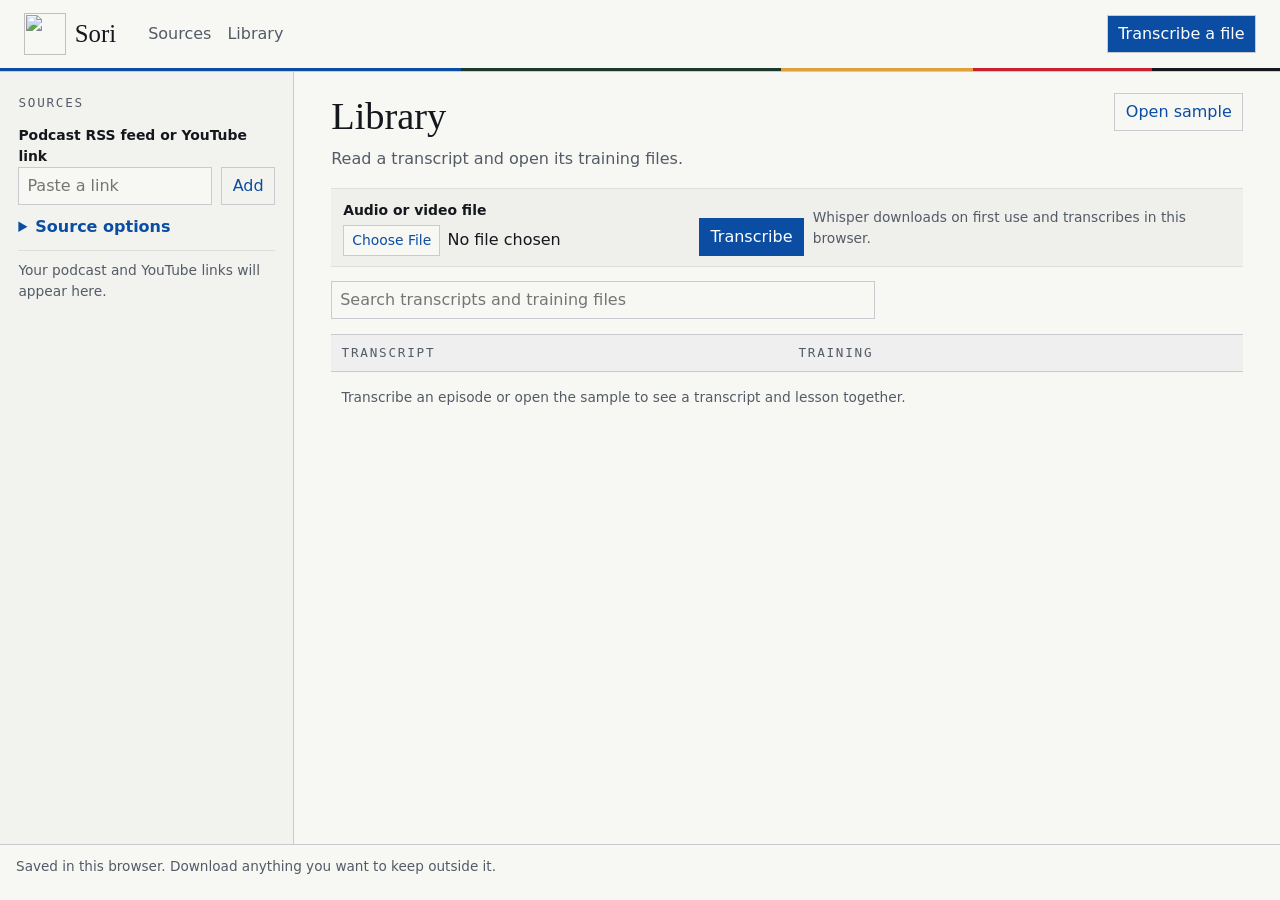
==== browser/index.html @ 1d31ccb1 "Build Sori for the browser and bundle the desktop beta" ====
<!doctype html>
<html lang="en">
<head>
  <meta charset="utf-8">
  <meta name="viewport" content="width=device-width, initial-scale=1">
  <meta name="referrer" content="no-referrer">
  <meta name="description" content="Transcribe audio in your browser and keep your transcripts and slides together.">
  <title>Sori</title>
  <link rel="icon" href="./design/rosette-baek.png" type="image/png">
  <link rel="stylesheet" href="./sori.css">
  <script type="module" src="./app.js"></script>
</head>
<body>
  <header class="masthead">
    <div class="masthead-inner">
      <a class="wordmark" href="./"><img src="./design/rosette-baek.png" alt="">Sori</a>
      <nav aria-label="Workspace">
        <a href="#sources-panel">Sources</a>
        <a href="#library">Library</a>
      </nav>
      <a class="header-action" href="#audio-file">Transcribe a file</a>
    </div>
  </header>
  <main class="workspace">
      <aside class="rail" id="sources-panel" aria-labelledby="sources-title">
        <h2 id="sources-title" class="eyebrow">Sources</h2>
        <form id="source-form">
          <label for="source-url">Podcast RSS feed or YouTube link</label>
          <div class="input-row">
            <input id="source-url" type="text" inputmode="url" placeholder="Paste a link" required>
            <button type="submit">Add</button>
          </div>
        </form>
        <details class="source-help">
          <summary>Source options</summary>
          <p class="small">YouTube links open the original. Use a podcast feed or an audio file to transcribe.</p>
          <label for="feed-file">Import a saved RSS or Atom file</label>
          <input id="feed-file" type="file" accept=".rss,.atom,.xml,application/rss+xml,application/atom+xml,application/xml,text/xml">
        </details>
        <div id="sources"></div>
      </aside>
    <div class="main-pane">
      <section class="library" id="library" aria-labelledby="library-title">
        <div class="library-head">
          <div>
            <h1 id="library-title">Library</h1>
            <p>Read a transcript and open its training files.</p>
          </div>
          <button id="sample" type="button" aria-label="Try a sample transcript">Open sample</button>
        </div>
        <div class="file-bar">
          <div>
            <label for="audio-file">Audio or video file</label>
            <input id="audio-file" type="file" accept="audio/*,video/*,.mp3,.m4a,.wav,.mp4,.ogg,.webm,.flac">
          </div>
          <button id="transcribe-file" type="button" class="primary">Transcribe</button>
          <p class="small">Whisper downloads on first use and transcribes in this browser.</p>
        </div>
        <div id="task" class="status" hidden>
          <p id="task-text" role="status"></p>
          <progress id="task-progress" max="1" aria-label="Transcription progress"></progress>
          <button id="cancel" type="button">Cancel</button>
        </div>
        <p id="notice" role="status" aria-live="polite" hidden></p>
        <label for="search" class="visually-hidden">Find a transcript or training file</label>
        <input id="search" type="search" placeholder="Search transcripts and training files">
        <div class="library-columns eyebrow" aria-hidden="true"><span>Transcript</span><span>Training</span></div>
        <div id="transcripts"></div>
      </section>
      <section class="reader" id="reader" aria-labelledby="reader-title" hidden>
      <div class="reader-head">
        <div>
          <h2 id="reader-title" tabindex="-1"></h2>
          <p id="reader-meta" class="small"></p>
        </div>
        <div class="actions">
          <button type="button" id="save-transcript">Download transcript</button>
          <button type="button" id="remove-transcript" class="subtle">Remove</button>
        </div>
      </div>
      <div class="reader-columns">
        <section class="reader-column" aria-labelledby="transcript-heading">
          <h3 class="eyebrow" id="transcript-heading">Transcript</h3>
          <pre id="reader-text"></pre>
        </section>
        <section class="reader-column slide-panel" aria-labelledby="training-heading">
          <h3 class="eyebrow" id="training-heading">Training</h3>
          <article id="sample-training" class="sample-training" hidden>
            <p class="eyebrow">Sample lesson</p>
            <h4>Explain it in one sentence</h4>
            <p>Practice turning a short podcast segment into an explanation someone else can follow.</p>
            <ol>
              <li>Write one sentence that captures the main idea.</li>
              <li>Ask a listener what they understood.</li>
              <li>Revise your sentence using their feedback.</li>
            </ol>
            <p class="small">Review question. What should you do before teaching the idea?</p>
          </article>
          <div id="slide-results"></div>
          <label id="slide-drop" class="drop" for="slide-files">Choose or drop a finished deck or guide</label>
          <input id="slide-files" type="file" accept=".pptx,.md,.txt,.pdf,.docx,.json" multiple>
          <details class="make-slides">
            <summary>Make slides in ChatGPT or Claude</summary>
            <p>Paste the request into your chat to share the transcript. Bring back the files when they’re ready.</p>
            <div class="actions">
              <button type="button" id="copy-slide-request">Copy slide request</button>
              <button type="button" id="save-slide-request">Download request</button>
              <a href="https://chatgpt.com/" target="_blank" rel="noopener noreferrer">Open ChatGPT</a>
              <a href="https://claude.ai/new" target="_blank" rel="noopener noreferrer">Open Claude</a>
            </div>
          </details>
          <p id="import-status" role="status" hidden></p>
        </section>
      </div>
      </section>
    </div>
  </main>
  <footer>Saved in this browser. Download anything you want to keep outside it.</footer>
  <dialog id="confirm">
    <form method="dialog">
      <h2 id="confirm-title">Remove this item?</h2>
      <p id="confirm-text"></p>
      <div class="actions">
        <button value="cancel" autofocus>Cancel</button>
        <button value="remove" class="danger">Remove</button>
      </div>
    </form>
  </dialog>
</body>
</html>
---- browser/sori.css ----
@font-face { font-family: "Gowun Batang"; src: url("./design/gowun-batang.woff2") format("woff2"); font-weight: 400; font-display: swap; }
@font-face { font-family: "IBM Plex Sans"; src: url("./design/ibm-plex-sans.woff2") format("woff2"); font-weight: 400; font-display: swap; }
@font-face { font-family: "IBM Plex Sans"; src: url("./design/ibm-plex-sans-semibold.woff2") format("woff2"); font-weight: 600; font-display: swap; }
@font-face { font-family: "IBM Plex Mono"; src: url("./design/ibm-plex-mono.woff2") format("woff2"); font-weight: 400; font-display: swap; }

:root {
  color-scheme: light;
  --paper: #f7f7f4;
  --ink: #14171c;
  --muted: #535b66;
  --line: #c9cbd0;
  --soft-line: #dcdee0;
  --cobalt: #0b4da2;
  --tint: #e4edf7;
  --pattern: url("./design/keyfret-cobalt.png");
  --display: "Gowun Batang", Georgia, serif;
  --sans: "IBM Plex Sans", system-ui, sans-serif;
  --mono: "IBM Plex Mono", ui-monospace, monospace;
  font: 16px/1.5 var(--sans);
  color: var(--ink);
  background: var(--paper);
}

* { box-sizing: border-box; }
[hidden] { display: none !important; }
body { margin: 0; }
a { color: var(--cobalt); text-underline-offset: .2em; }
h1, h2, h3, h4, p { margin: 0 0 .5rem; }
h1, h2 { font: 400 clamp(1.6rem, 3vw, 2.4rem)/1.2 var(--display); }
h3, h4 { font-weight: 600; }
.small { font-size: .86rem; color: var(--muted); }
.eyebrow {
  font: 400 .79rem/1.4 var(--mono);
  letter-spacing: .14em;
  text-transform: uppercase;
  color: var(--muted);
}
.visually-hidden {
  position: absolute;
  width: 1px;
  height: 1px;
  padding: 0;
  margin: -1px;
  overflow: hidden;
  clip-path: inset(50%);
  white-space: nowrap;
}

.masthead {
  position: relative;
  isolation: isolate;
  border-bottom: 1px solid var(--line);
  background: var(--paper);
}
.masthead::before, .rail::before {
  content: "";
  position: absolute;
  z-index: -1;
  inset: 0;
  background: var(--pattern) repeat 0 0 / 240px;
  opacity: .05;
}
.masthead::after {
  content: "";
  display: block;
  height: 3px;
  background: linear-gradient(90deg, #0b4da2 0 36%, #1b3a2c 36% 61%, #e0a03a 61% 76%, #c8202e 76% 90%, #14171c 90%);
}
.masthead-inner, .workspace, footer { width: min(100%, 92rem); margin-inline: auto; }
.masthead-inner {
  display: flex;
  align-items: center;
  flex-wrap: wrap;
  gap: clamp(.7rem, 3vw, 2rem);
  min-height: 4.25rem;
  padding: .55rem clamp(.8rem, 2vw, 1.5rem);
}
.wordmark {
  display: inline-flex;
  align-items: center;
  gap: .55rem;
  font: 400 1.55rem/1 var(--display);
  color: var(--ink);
  text-decoration: none;
}
.wordmark img { width: 42px; height: 42px; object-fit: contain; }
.masthead nav { display: flex; align-items: center; gap: 1rem; }
.masthead nav a { color: var(--muted); text-decoration: none; }
.masthead nav a:hover { color: var(--cobalt); text-decoration: underline; }
.header-action { margin-left: auto; }

.workspace {
  display: grid;
  grid-template-columns: clamp(15rem, 23vw, 19rem) minmax(0, 1fr);
  min-height: calc(100vh - 8rem);
}
.rail {
  position: relative;
  isolation: isolate;
  overflow: hidden;
  min-width: 0;
  padding: 1.35rem 1.15rem 4rem;
  border-right: 1px solid var(--line);
  background: #f2f2ef;
}
.rail::after {
  content: "";
  position: absolute;
  inset: auto auto -3.2rem -2.5rem;
  z-index: -1;
  width: 13rem;
  height: 13rem;
  background: url("./design/rosette-baek.png") no-repeat center / contain;
  opacity: .075;
}
.rail .eyebrow { margin-bottom: .85rem; }
.source-help { padding-block: .65rem; border-bottom: 1px solid var(--soft-line); }
.source-help p, .source-help label { margin-top: .55rem; }
.main-pane { min-width: 0; padding: 1.3rem clamp(.9rem, 3vw, 2.3rem) 2rem; }
.library, .reader, #audio-file, #sources-panel { scroll-margin-top: 1rem; }
.library-head, .reader-head, .file-bar, .input-row, .actions, .status {
  display: flex;
  align-items: center;
  flex-wrap: wrap;
  gap: .55rem;
}
.library-head, .reader-head { justify-content: space-between; align-items: flex-start; }
.library-head > div { min-width: 0; }
.library-head p, .reader-head p { color: var(--muted); }
.file-bar {
  padding: .65rem .75rem;
  margin: .6rem 0 .85rem;
  align-items: end;
  border-block: 1px solid var(--soft-line);
  background: #efefeb;
}
.file-bar > div { min-width: 0; }
.file-bar input { margin-bottom: 0; }
.file-bar p { flex: 1 1 12rem; align-self: center; margin: 0; }
#search { max-width: 34rem; margin: .4rem 0 .9rem; }
.library-columns, .library-row, .reader-columns {
  display: grid;
  grid-template-columns: minmax(0, 1fr) minmax(0, 1fr);
  gap: clamp(.65rem, 2vw, 1.4rem);
}
.library-columns {
  padding: .6rem .65rem;
  border-block: 1px solid var(--line);
  background: #eeefee;
}
.library-row {
  padding: .72rem .65rem;
  border-bottom: 1px solid var(--soft-line);
  align-items: start;
}
.library-row:has([aria-current="true"]) { background: var(--tint); box-shadow: inset 2px 0 var(--cobalt); }
.library-row p { margin: .2rem 0 0; }
.library-title {
  display: block;
  padding: 0;
  border: 0;
  background: transparent;
  text-align: left;
  color: var(--ink);
  font-weight: 600;
  overflow-wrap: anywhere;
}
.training-summary { min-width: 0; }
.training-summary .actions { align-items: start; }
.training-file {
  max-width: 100%;
  font-size: .84rem;
  text-align: left;
  overflow-wrap: anywhere;
}
.library-empty { padding: .9rem .65rem; }

label { display: block; font-size: .87rem; font-weight: 600; }
button, input { font: inherit; }
button, .header-action {
  border: 1px solid var(--line);
  border-radius: 0;
  padding: .38rem .65rem;
  background: transparent;
  color: var(--cobalt);
  cursor: pointer;
}
.header-action { background: var(--cobalt); color: #fff; text-decoration: none; }
button:hover, button:focus-visible { border-color: var(--cobalt); background: var(--tint); }
:focus-visible { outline: 2px solid var(--cobalt); outline-offset: 2px; }
button:disabled { opacity: .55; cursor: default; }
.primary { color: white; background: var(--cobalt); border-color: var(--cobalt); }
.primary:hover, .primary:focus-visible { background: #083b7c; }
.subtle { border-color: transparent; }
.danger { color: #a31c27; }
input { display: block; width: 100%; min-width: 0; margin: .24rem 0 .45rem; }
input[inputmode=url], input[type=search] {
  border: 1px solid var(--line);
  background: var(--paper);
  padding: .38rem .5rem;
}
input::file-selector-button {
  font: inherit;
  font-size: .87rem;
  border: 1px solid var(--line);
  color: var(--cobalt);
  background: var(--paper);
  padding: .27rem .5rem;
  margin-right: .45rem;
  cursor: pointer;
}
.input-row input { flex: 1 1 6rem; margin: 0; }
.status, #notice, #import-status { margin-block: .6rem; padding: .5rem .65rem; background: var(--tint); }
.status p { margin: 0; flex: 1 0 10rem; }
progress { width: min(11rem, 100%); accent-color: var(--cobalt); }
.error { color: #a31c27; }
.entry { padding: .58rem 0; border-bottom: 1px solid var(--soft-line); overflow-wrap: anywhere; }
.entry p { margin: .2rem 0; }
.entry-title { font-weight: 600; overflow-wrap: anywhere; }
.episodes { margin: .35rem 0 0; padding-left: 1.1rem; }
.episodes li { margin-bottom: .4rem; }
.episodes button, .episodes a { margin-inline-start: .35rem; font-size: .8rem; }
#sources > p { margin-top: .6rem; }
#sources button { font-size: .82rem; }

.reader { margin-top: 1.4rem; padding-top: 1rem; border-top: 2px solid var(--cobalt); }
.reader h2 { overflow-wrap: anywhere; }
.reader-column { min-width: 0; border: 1px solid var(--soft-line); background: #fafaf8; padding: .75rem; }
.reader-column > h3 { padding-bottom: .5rem; margin-bottom: .65rem; border-bottom: 1px solid var(--soft-line); }
pre {
  font: inherit;
  margin: 0;
  white-space: pre-wrap;
  overflow-wrap: anywhere;
  max-height: 32rem;
  overflow: auto;
}
.sample-training {
  border-left: 3px solid var(--cobalt);
  background: #fff;
  padding: .7rem .8rem;
  margin-bottom: .65rem;
}
.sample-training h4 { font: 400 1.45rem/1.2 var(--display); }
.sample-training ol { padding-left: 1.25rem; margin: .4rem 0 .65rem; }
#slide-results:not(:empty) { margin-bottom: .6rem; }
.drop { border: 1px dashed #7285a1; padding: .48rem .6rem; cursor: pointer; background: var(--tint); }
.make-slides { margin-top: .6rem; padding-top: .5rem; border-top: 1px solid var(--soft-line); }
.make-slides p { margin: .5rem 0; }
details summary { cursor: pointer; font-weight: 600; color: var(--cobalt); }

footer { color: var(--muted); font-size: .85rem; border-top: 1px solid var(--line); padding: .7rem 1rem 1rem; }
dialog { max-width: min(28rem, 92vw); border: 1px solid var(--line); padding: 1.15rem; background: var(--paper); }
dialog::backdrop { background: #14171c60; }
@media (max-width: 49rem) {
  .workspace { grid-template-columns: minmax(0, 1fr); }
  .rail { border-right: 0; border-bottom: 1px solid var(--line); padding-bottom: 1rem; }
  .main-pane { padding-top: .9rem; }
}
@media (max-width: 34rem) {
  .reader-columns { grid-template-columns: minmax(0, 1fr); }
  .masthead-inner { gap: .62rem; }
  .masthead nav { gap: .55rem; }
  .masthead nav a, .header-action { font-size: .86rem; }
  .library-columns, .library-row { gap: .5rem; }
}
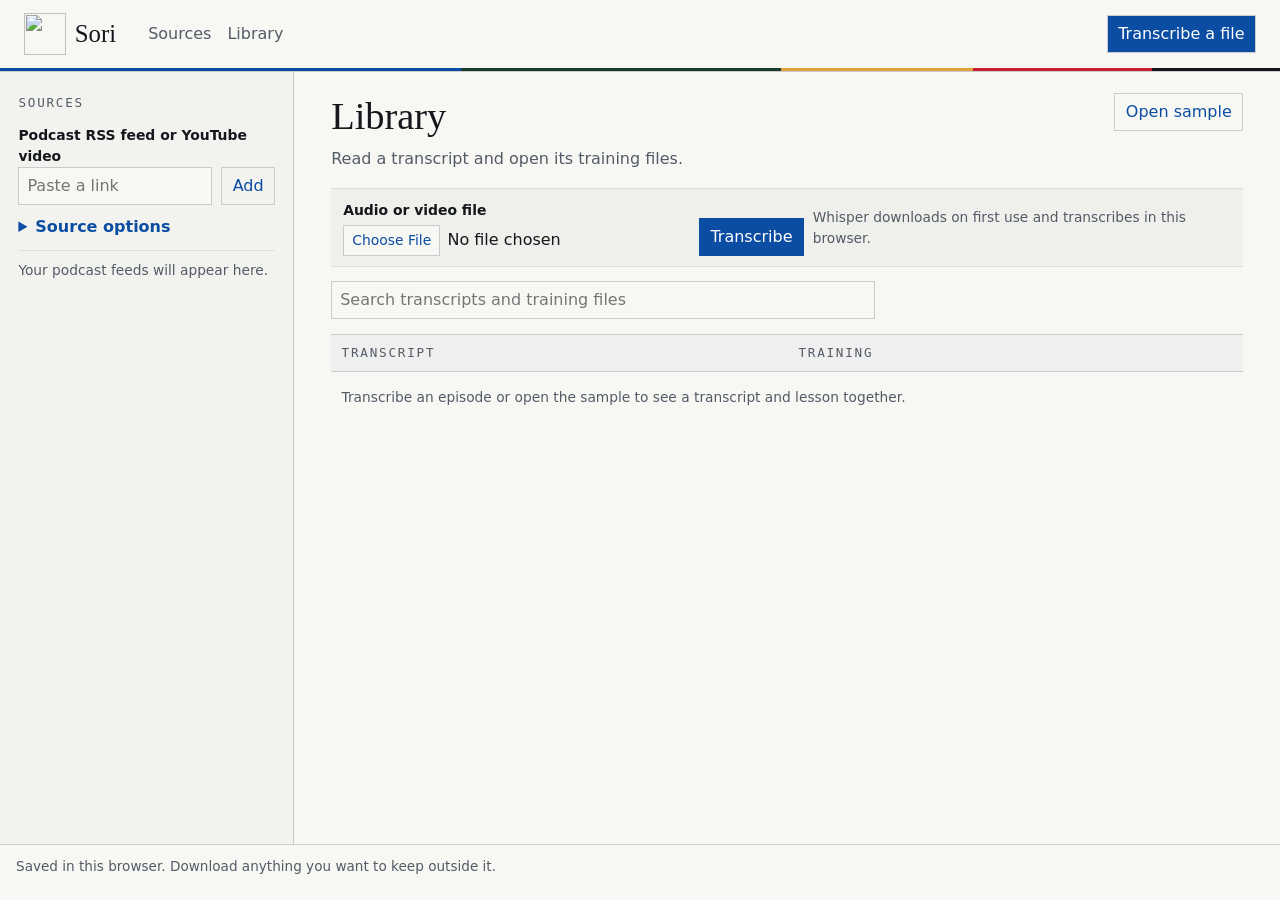
==== commit d408f82e: "Support YouTube captions and browser tab transcription" ====
--- a/browser/index.html
+++ b/browser/index.html
@@ -25,7 +25,7 @@
       <aside class="rail" id="sources-panel" aria-labelledby="sources-title">
         <h2 id="sources-title" class="eyebrow">Sources</h2>
         <form id="source-form">
-          <label for="source-url">Podcast RSS feed or YouTube link</label>
+          <label for="source-url">Podcast RSS feed or YouTube video</label>
           <div class="input-row">
             <input id="source-url" type="text" inputmode="url" placeholder="Paste a link" required>
             <button type="submit">Add</button>
@@ -33,7 +33,8 @@
         </form>
         <details class="source-help">
           <summary>Source options</summary>
-          <p class="small">YouTube links open the original. Use a podcast feed or an audio file to transcribe.</p>
+          <p class="small">For other sites, share a playing tab with audio in desktop Chrome.</p>
+          <button type="button" id="record-tab">Record tab audio</button>
           <label for="feed-file">Import a saved RSS or Atom file</label>
           <input id="feed-file" type="file" accept=".rss,.atom,.xml,application/rss+xml,application/atom+xml,application/xml,text/xml">
         </details>
@@ -59,6 +60,7 @@
         <div id="task" class="status" hidden>
           <p id="task-text" role="status"></p>
           <progress id="task-progress" max="1" aria-label="Transcription progress"></progress>
+          <button id="finish-recording" class="primary" type="button" hidden>Finish and transcribe</button>
           <button id="cancel" type="button">Cancel</button>
         </div>
         <p id="notice" role="status" aria-live="polite" hidden></p>
@@ -116,6 +118,38 @@
     </div>
   </main>
   <footer>Saved in this browser. Download anything you want to keep outside it.</footer>
+  <dialog id="youtube-import" aria-labelledby="youtube-import-heading">
+    <h2 id="youtube-import-heading">Add a YouTube transcript</h2>
+    <p class="small"><span id="youtube-video-link"></span> and select <strong>Show transcript</strong> in the video description. Copy the transcript and paste it here.</p>
+    <form id="youtube-transcript-form">
+      <label for="youtube-title">Video title (optional)</label>
+      <input id="youtube-title" type="text" maxlength="180">
+      <label for="youtube-transcript">Transcript</label>
+      <textarea id="youtube-transcript" rows="6" required autofocus></textarea>
+      <div class="actions">
+        <button type="submit" class="primary">Save transcript</button>
+        <button type="button" id="close-youtube-import">Close</button>
+      </div>
+      <p id="youtube-import-status" role="status" hidden></p>
+    </form>
+    <details id="youtube-record-options" class="source-help">
+      <summary>Record the video’s audio</summary>
+      <p class="small">In desktop Chrome, open the video in another tab. Choose that tab with <strong>Also share tab audio</strong> turned on. Play the part you want, then return to Sori and select <strong>Finish and transcribe</strong>.</p>
+      <button type="button" id="record-youtube">Share YouTube tab</button>
+    </details>
+    <details id="feed-search-options" class="source-help">
+      <summary>Find a podcast feed</summary>
+      <form id="feed-search-form">
+        <label for="feed-query">Show name</label>
+        <div class="input-row">
+          <input id="feed-query" type="search" maxlength="180" required>
+          <button type="submit">Search</button>
+        </div>
+      </form>
+      <p id="feed-search-status" class="small" role="status" hidden></p>
+      <ul id="feed-search-results" class="episodes"></ul>
+    </details>
+  </dialog>
   <dialog id="confirm">
     <form method="dialog">
       <h2 id="confirm-title">Remove this item?</h2>
--- a/browser/sori.css
+++ b/browser/sori.css
@@ -252,6 +252,18 @@
 footer { color: var(--muted); font-size: .85rem; border-top: 1px solid var(--line); padding: .7rem 1rem 1rem; }
 dialog { max-width: min(28rem, 92vw); border: 1px solid var(--line); padding: 1.15rem; background: var(--paper); }
 dialog::backdrop { background: #14171c60; }
+#youtube-import { width: min(34rem, 92vw); max-width: 92vw; }
+#youtube-import p { margin-block: .5rem; }
+#youtube-title, #youtube-transcript {
+  display: block;
+  width: 100%;
+  margin: .24rem 0 .6rem;
+  border: 1px solid var(--line);
+  padding: .38rem .5rem;
+  background: var(--paper);
+  font: inherit;
+}
+#youtube-transcript { resize: vertical; }
 @media (max-width: 49rem) {
   .workspace { grid-template-columns: minmax(0, 1fr); }
   .rail { border-right: 0; border-bottom: 1px solid var(--line); padding-bottom: 1rem; }
